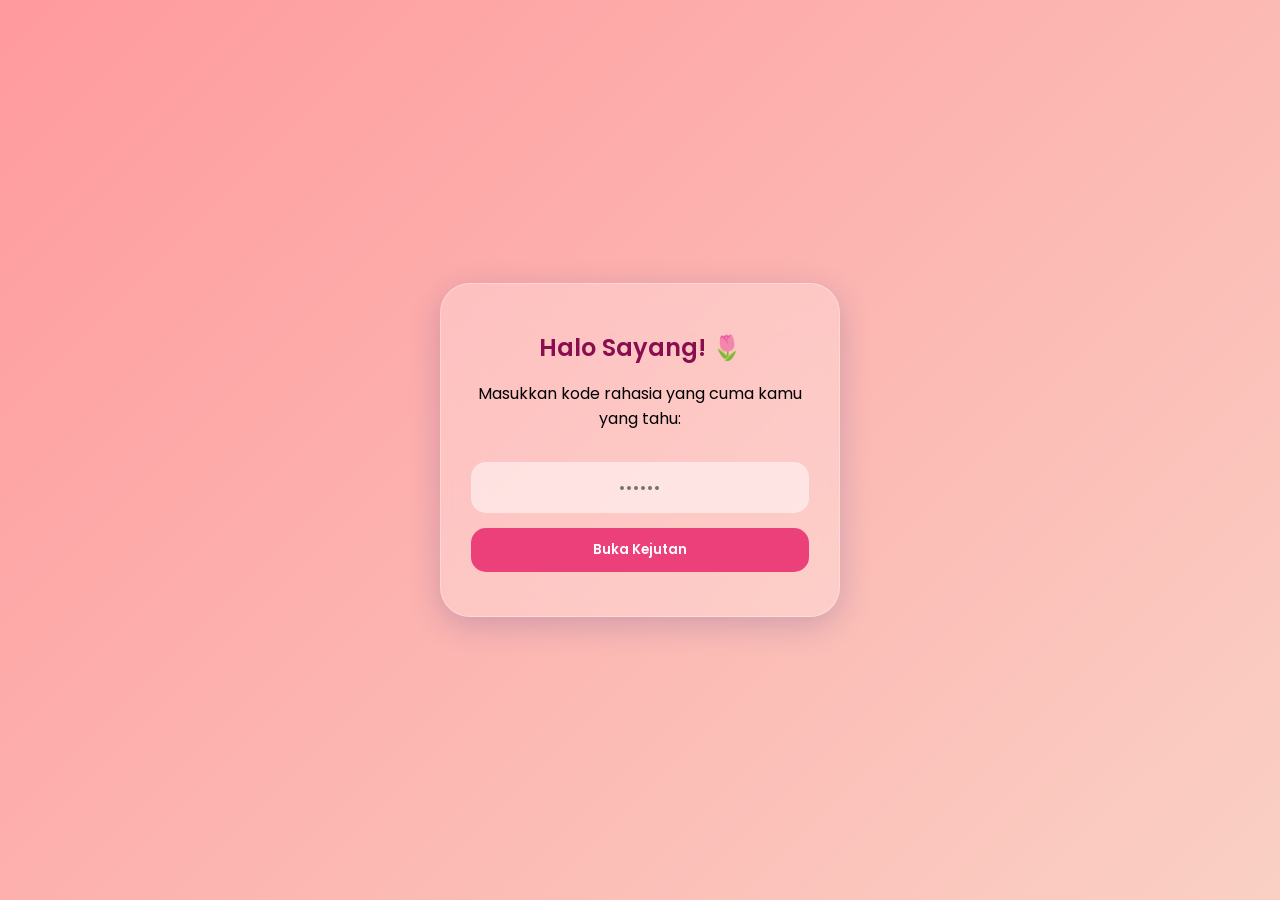
==== index.html @ 0488b061 "Update index.html" ====
<!DOCTYPE html>
<html lang="id">
<head>
    <meta charset="UTF-8">
    <meta name="viewport" content="width=device-width, initial-scale=1.0">
    <title>Login - Surprise for You</title>
    <link href="https://fonts.googleapis.com/css2?family=Poppins:wght@300;400;600&display=swap" rel="stylesheet">
    <link rel="stylesheet" href="style.css">
</head>
<body>
    <div class="container">
        <!-- Kotak Login -->
        <div id="login-box" class="card">
            <h1>Halo Sayang! 🌷</h1>
            <p>Masukkan kode rahasia yang cuma kamu yang tahu:</p>
            <input type="password" id="pin" placeholder="••••••">
            <button type="button" id="btn-login">Buka Kejutan</button>
            <p id="message" class="error-msg"></p>
        </div>

        <!-- Halaman Loading (Awalnya tersembunyi) -->
        <div id="loading-box" class="card" style="display: none;">
            <div class="spinner-flower">🌷</div>
            <p class="loading-text">Sabar ya sayang<span class="dots"></span></p>
        </div>
    </div>

    <script>
        document.getElementById('btn-login').addEventListener('click', function() {
            const pinValue = document.getElementById('pin').value;
            
            // Ganti '123456' dengan PIN Anda
            if (pinValue === '123456') {
                // Sembunyikan kotak login, tampilkan loading
                document.getElementById('login-box').style.display = 'none';
                document.getElementById('loading-box').style.display = 'block';

                // Tunggu 2.5 detik (2500ms) baru pindah ke main.html
                setTimeout(function() {
                    window.location.href = 'main.html';
                }, 2500);
            } else {
                document.getElementById('message').innerText = 'Yah, kodenya salah. Coba lagi sayang!';
            }
        });
    </script>
</body>
</html>
---- style.css ----
* { box-sizing: border-box; font-family: 'Poppins', sans-serif; }

html {
    scroll-behavior: smooth;
}

body {
    background: linear-gradient(135deg, #ff9a9e 0%, #fad0c4 100%);
    margin: 0;
    overflow: hidden;
}

.container {
    width: 100vw;
    height: 100vh;
}

.card {
    background: rgba(255, 255, 255, 0.25);
    backdrop-filter: blur(20px);
    -webkit-backdrop-filter: blur(20px);
    border: 1px solid rgba(255, 255, 255, 0.3);
    padding: 30px;
    border-radius: 30px;
    box-shadow: 0 8px 32px 0 rgba(31, 38, 135, 0.2);
    text-align: center;
    width: 90%;
    max-width: 400px;
    margin: auto;
}

#login-box {
    position: absolute;
    top: 50%;
    left: 50%;
    transform: translate(-50%, -50%);
}

h1 { color: #880e4f; font-weight: 600; font-size: 1.5rem; margin-bottom: 15px; }
h2 { color: #880e4f; font-weight: 600; font-size: 1.3rem; margin-bottom: 10px; }

input {
    width: 100%;
    padding: 12px;
    margin: 15px 0;
    border: none;
    border-radius: 15px;
    text-align: center;
    font-size: 18px;
    background: rgba(255, 255, 255, 0.5);
    outline: none;
}

button {
    width: 100%;
    padding: 12px;
    background: #ec407a;
    color: white;
    border: none;
    border-radius: 15px;
    font-weight: 600;
    cursor: pointer;
    transition: 0.3s;
}

button:hover { background: #d81b60; }

.error-msg { color: #b71c1c; font-size: 14px; margin-top: 10px; }

/* Pengaturan Scroll Snapping untuk Slide */
#main-content {
    height: 100vh;
    overflow-y: scroll;
    scroll-snap-type: y mandatory;
    width: 100%;
}

.slide {
    height: 100vh;
    width: 100vw;
    display: flex;
    flex-direction: column;
    justify-content: center;
    align-items: center;
    scroll-snap-align: start;
    padding: 20px;
}

/* Kotak Kado Interaktif */
.gift-box {
    font-size: 80px;
    cursor: pointer;
    margin-top: 20px;
    transition: transform 0.3s ease;
    animation: bounce 2s infinite;
}

.gift-box:hover {
    transform: scale(1.2);
}

@keyframes bounce {
    0%, 100% { transform: translateY(0); }
    50% { transform: translateY(-10px); }
}

.support-text p {
    color: #4a1525;
    font-size: 0.95rem;
    line-height: 1.6;
    margin-bottom: 15px;
}
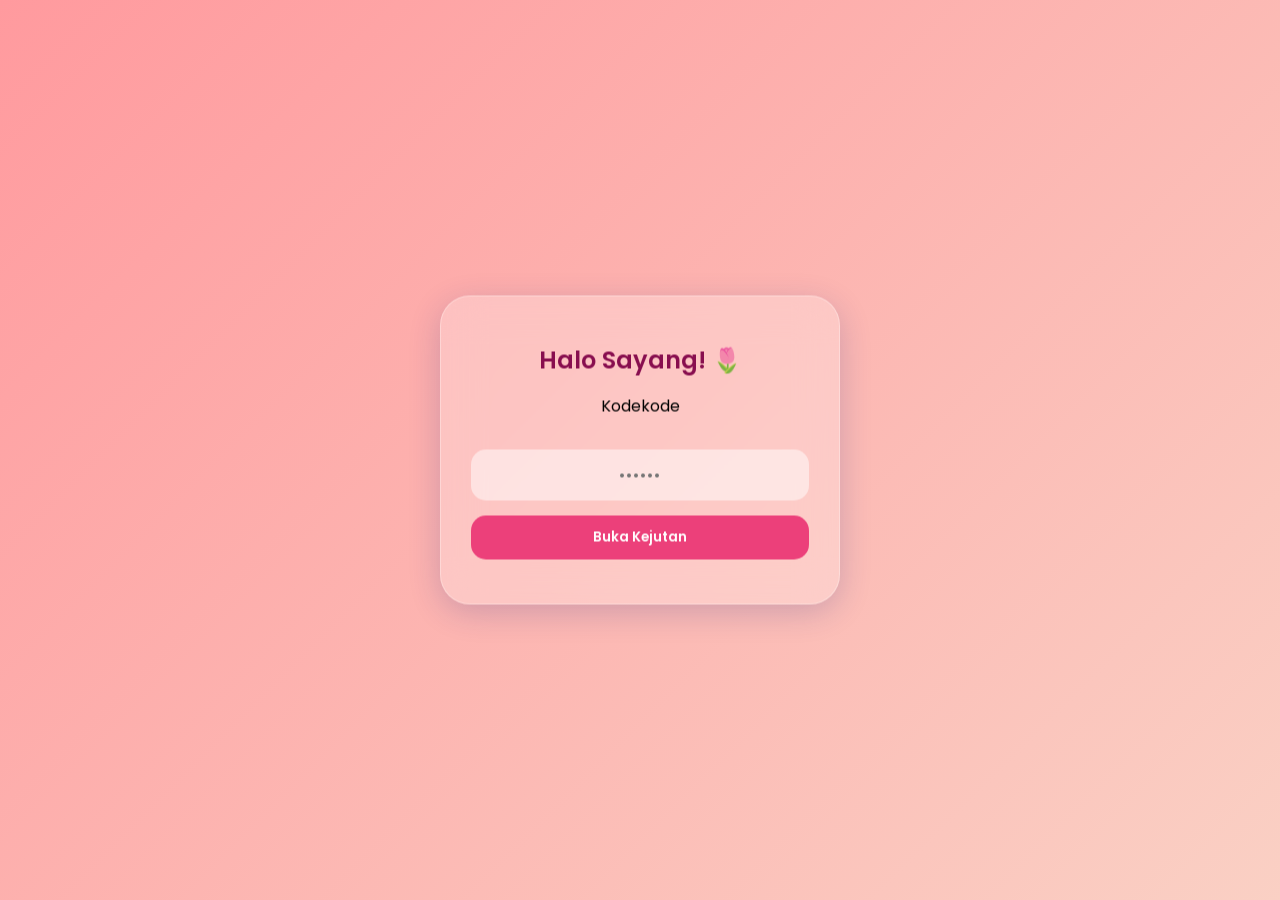
==== commit e9fc290a: "Update index.html" ====
--- a/index.html
+++ b/index.html
@@ -12,7 +12,7 @@
         <!-- Kotak Login -->
         <div id="login-box" class="card">
             <h1>Halo Sayang! 🌷</h1>
-            <p>Masukkan kode rahasia yang cuma kamu yang tahu:</p>
+            <p>Kodekode</p>
             <input type="password" id="pin" placeholder="••••••">
             <button type="button" id="btn-login">Buka Kejutan</button>
             <p id="message" class="error-msg"></p>
--- a/style.css
+++ b/style.css
@@ -110,3 +110,36 @@
     line-height: 1.6;
     margin-bottom: 15px;
 }
+
+/* Animasi Bunga Berputar */
+.spinner-flower {
+    font-size: 60px;
+    animation: spin 2s linear infinite;
+    margin-bottom: 15px;
+    display: inline-block;
+}
+
+@keyframes spin {
+    0% { transform: rotate(0deg); }
+    100% { transform: rotate(360deg); }
+}
+
+.loading-text {
+    color: #880e4f;
+    font-weight: 600;
+    font-size: 1.1rem;
+}
+
+/* Animasi Titik-titik (3 dots) bergerak */
+.dots::after {
+    content: '';
+    animation: dots 1.5s steps(4, end) infinite;
+}
+
+@keyframes dots {
+    0% { content: ''; }
+    25% { content: '.'; }
+    50% { content: '..'; }
+    75% { content: '...'; }
+    100% { content: ''; }
+}
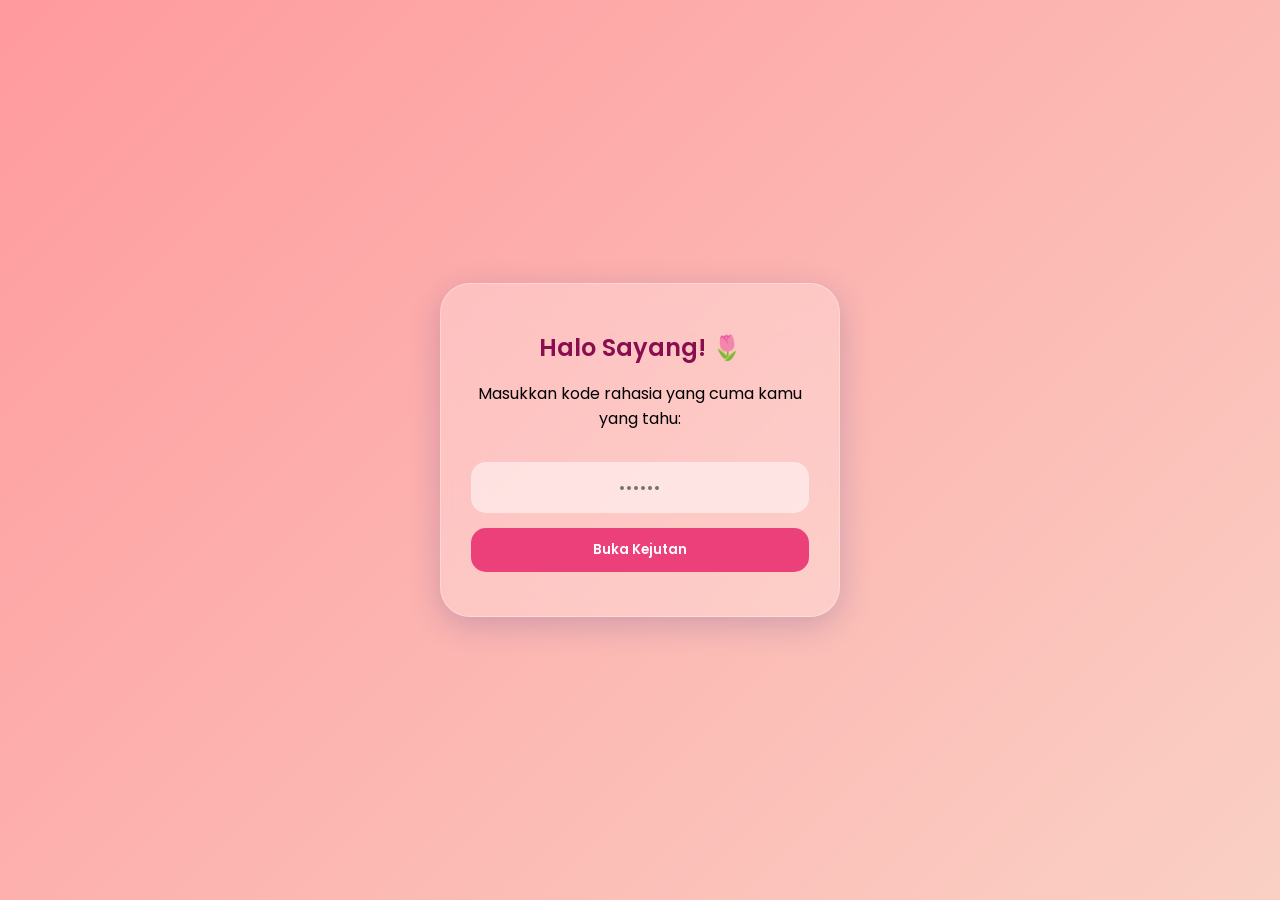
==== commit 8e79ca0b: "Update index.html" ====
--- a/index.html
+++ b/index.html
@@ -3,7 +3,7 @@
 <head>
     <meta charset="UTF-8">
     <meta name="viewport" content="width=device-width, initial-scale=1.0">
-    <title>Login - Surprise for You</title>
+    <title>Surprise for You</title>
     <link href="https://fonts.googleapis.com/css2?family=Poppins:wght@300;400;600&display=swap" rel="stylesheet">
     <link rel="stylesheet" href="style.css">
 </head>
@@ -12,15 +12,15 @@
         <!-- Kotak Login -->
         <div id="login-box" class="card">
             <h1>Halo Sayang! 🌷</h1>
-            <p>Kodekode</p>
+            <p>Masukkan kode rahasia yang cuma kamu yang tahu:</p>
             <input type="password" id="pin" placeholder="••••••">
             <button type="button" id="btn-login">Buka Kejutan</button>
             <p id="message" class="error-msg"></p>
         </div>
 
-        <!-- Halaman Loading (Awalnya tersembunyi) -->
-        <div id="loading-box" class="card" style="display: none;">
-            <div class="spinner-flower">🌷</div>
+        <!-- Halaman Loading -->
+        <div id="loading-box" style="display: none;">
+            <div class="spinner-flower">🌸</div>
             <p class="loading-text">Sabar ya sayang<span class="dots"></span></p>
         </div>
     </div>
@@ -31,11 +31,13 @@
             
             // Ganti '123456' dengan PIN Anda
             if (pinValue === '123456') {
-                // Sembunyikan kotak login, tampilkan loading
+                // Tandai bahwa user sudah login dengan benar di sesi ini
+                sessionStorage.setItem('isLoggedIn', 'true');
+
                 document.getElementById('login-box').style.display = 'none';
-                document.getElementById('loading-box').style.display = 'block';
+                document.getElementById('loading-box').style.display = 'flex';
 
-                // Tunggu 2.5 detik (2500ms) baru pindah ke main.html
+                // Jeda 2.5 detik untuk animasi loading yang estetik
                 setTimeout(function() {
                     window.location.href = 'main.html';
                 }, 2500);
--- a/style.css
+++ b/style.css
@@ -111,12 +111,28 @@
     margin-bottom: 15px;
 }
 
-/* Animasi Bunga Berputar */
+/* Tampilan Halaman Loading Fullscreen Tanpa Kotak */
+#loading-box {
+    position: fixed;
+    top: 0;
+    left: 0;
+    width: 100vw;
+    height: 100vh;
+    background: rgba(40, 10, 20, 0.6); /* Latar belakang gelap transparan */
+    backdrop-filter: blur(12px); /* Efek blur di belakangnya */
+    -webkit-backdrop-filter: blur(12px);
+    display: flex;
+    flex-direction: column;
+    justify-content: center;
+    align-items: center;
+    z-index: 999;
+}
+
+/* Ukuran Bunga Bulat di Tengah & Berputar */
 .spinner-flower {
-    font-size: 60px;
+    font-size: 45px; /* Ukuran pas, tidak terlalu besar */
     animation: spin 2s linear infinite;
-    margin-bottom: 15px;
-    display: inline-block;
+    margin-bottom: 12px;
 }
 
 @keyframes spin {
@@ -124,10 +140,12 @@
     100% { transform: rotate(360deg); }
 }
 
+/* Teks Loading */
 .loading-text {
-    color: #880e4f;
-    font-weight: 600;
-    font-size: 1.1rem;
+    color: #ffffff; /* Warna teks putih agar kontras dan elegan */
+    font-weight: 400;
+    font-size: 1rem;
+    letter-spacing: 1px;
 }
 
 /* Animasi Titik-titik (3 dots) bergerak */
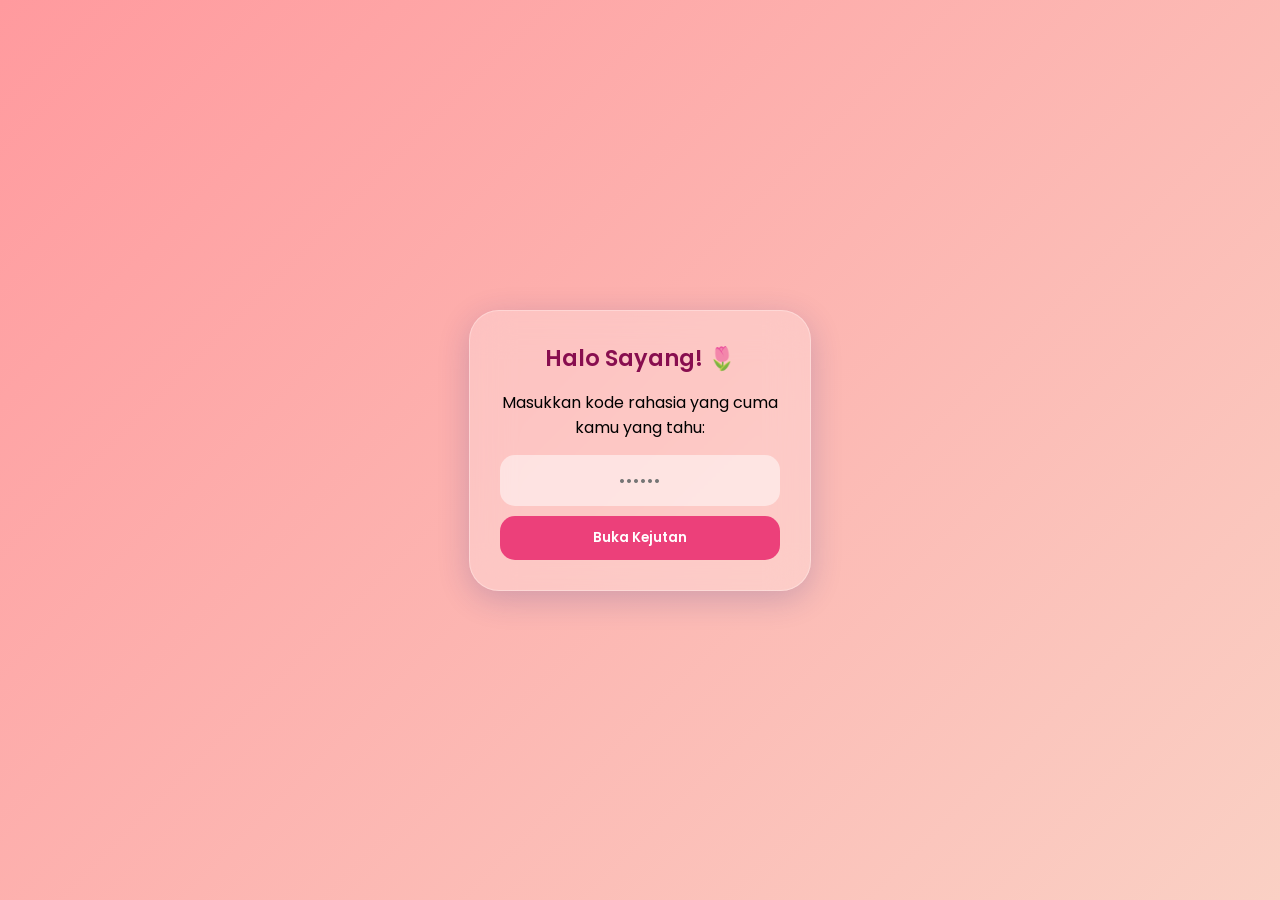
==== commit 5eb109dc: "Update index.html" ====
--- a/index.html
+++ b/index.html
@@ -7,7 +7,7 @@
     <link href="https://fonts.googleapis.com/css2?family=Poppins:wght@300;400;600&display=swap" rel="stylesheet">
     <link rel="stylesheet" href="style.css">
 </head>
-<body>
+<body class="login-body">
     <div class="container">
         <!-- Kotak Login -->
         <div id="login-box" class="card">
@@ -26,18 +26,19 @@
     </div>
 
     <script>
+        // Hapus sesi saat halaman login dimuat/di-refresh agar kembali ke awal
+        sessionStorage.removeItem('isLoggedIn');
+
         document.getElementById('btn-login').addEventListener('click', function() {
             const pinValue = document.getElementById('pin').value;
             
             // Ganti '123456' dengan PIN Anda
             if (pinValue === '123456') {
-                // Tandai bahwa user sudah login dengan benar di sesi ini
                 sessionStorage.setItem('isLoggedIn', 'true');
 
                 document.getElementById('login-box').style.display = 'none';
                 document.getElementById('loading-box').style.display = 'flex';
 
-                // Jeda 2.5 detik untuk animasi loading yang estetik
                 setTimeout(function() {
                     window.location.href = 'main.html';
                 }, 2500);
--- a/style.css
+++ b/style.css
@@ -1,163 +1,141 @@
-* { box-sizing: border-box; font-family: 'Poppins', sans-serif; }
+/* --- GLOBAL STYLES --- */
+* { box-sizing: border-box; font-family: 'Poppins', sans-serif; margin: 0; padding: 0; }
 
-html {
+/* --- LOGIN PAGE STYLES --- */
+/* Kita gunakan class .login-body agar tidak bentrok dengan main.html */
+/* --- CSS Khusus Halaman Login --- */
+.login-body {
+    background: linear-gradient(135deg, #ff9a9e 0%, #fad0c4 100%);
+    height: 100vh;
+    display: flex;
+    justify-content: center;
+    align-items: center;
+    margin: 0;
+}
+
+.login-body .container {
+    display: flex;
+    justify-content: center;
+    align-items: center;
+    height: 100vh;
+}
+
+/* --- CSS Khusus Halaman Main --- */
+.main-body {
+    background-color: #0b050d;
+    color: #ffffff;
+    height: 100vh;
+    overflow-x: hidden;
+}
+
+.main-body .scroll-container {
+    width: 100vw;
+    height: 100vh;
+    overflow-y: auto;
     scroll-behavior: smooth;
 }
-
-body {
+.login-body {
     background: linear-gradient(135deg, #ff9a9e 0%, #fad0c4 100%);
-    margin: 0;
+    height: 100vh;
+    display: flex;
+    justify-content: center;
+    align-items: center;
     overflow: hidden;
-}
-
-.container {
-    width: 100vw;
-    height: 100vh;
 }
 
 .card {
     background: rgba(255, 255, 255, 0.25);
     backdrop-filter: blur(20px);
-    -webkit-backdrop-filter: blur(20px);
     border: 1px solid rgba(255, 255, 255, 0.3);
     padding: 30px;
     border-radius: 30px;
     box-shadow: 0 8px 32px 0 rgba(31, 38, 135, 0.2);
     text-align: center;
     width: 90%;
-    max-width: 400px;
-    margin: auto;
+    max-width: 380px;
 }
 
-#login-box {
-    position: absolute;
-    top: 50%;
-    left: 50%;
-    transform: translate(-50%, -50%);
-}
-
-h1 { color: #880e4f; font-weight: 600; font-size: 1.5rem; margin-bottom: 15px; }
-h2 { color: #880e4f; font-weight: 600; font-size: 1.3rem; margin-bottom: 10px; }
+h1 { color: #880e4f; font-weight: 600; font-size: 1.4rem; margin-bottom: 15px; }
 
 input {
-    width: 100%;
-    padding: 12px;
-    margin: 15px 0;
-    border: none;
-    border-radius: 15px;
-    text-align: center;
-    font-size: 18px;
-    background: rgba(255, 255, 255, 0.5);
-    outline: none;
+    width: 100%; padding: 12px; margin: 15px 0 10px 0; border: none;
+    border-radius: 15px; text-align: center; font-size: 18px;
+    background: rgba(255, 255, 255, 0.5); outline: none;
 }
 
 button {
-    width: 100%;
-    padding: 12px;
-    background: #ec407a;
-    color: white;
-    border: none;
-    border-radius: 15px;
-    font-weight: 600;
-    cursor: pointer;
-    transition: 0.3s;
+    width: 100%; padding: 12px; background: #ec407a; color: white;
+    border: none; border-radius: 15px; font-weight: 600; cursor: pointer;
 }
 
-button:hover { background: #d81b60; }
-
-.error-msg { color: #b71c1c; font-size: 14px; margin-top: 10px; }
-
-/* Pengaturan Scroll Snapping untuk Slide */
-#main-content {
-    height: 100vh;
-    overflow-y: scroll;
-    scroll-snap-type: y mandatory;
-    width: 100%;
+/* --- MAIN PAGE STYLES (Dark Theme) --- */
+.main-body {
+    background-color: #0b050d;
+    color: #ffffff;
+    overflow-x: hidden;
 }
 
-.slide {
-    height: 100vh;
+.scroll-container {
+    width: 100vw;
+    scroll-behavior: smooth; /* Mulus tanpa kaku */
+}
+
+.section {
+    min-height: 100vh;
     width: 100vw;
     display: flex;
     flex-direction: column;
     justify-content: center;
     align-items: center;
-    scroll-snap-align: start;
     padding: 20px;
+    position: relative;
 }
 
-/* Kotak Kado Interaktif */
-.gift-box {
-    font-size: 80px;
-    cursor: pointer;
-    margin-top: 20px;
-    transition: transform 0.3s ease;
-    animation: bounce 2s infinite;
+/* Glassmorphism hanya untuk bagian tertentu */
+.card-glass {
+    background: rgba(255, 255, 255, 0.05);
+    backdrop-filter: blur(15px);
+    border: 1px solid rgba(255, 255, 255, 0.1);
+    padding: 30px;
+    border-radius: 25px;
+    text-align: center;
+    width: 90%;
+    max-width: 360px;
 }
 
-.gift-box:hover {
-    transform: scale(1.2);
+/* Animasi & Efek */
+.gift-box { font-size: 75px; cursor: pointer; animation: floatGift 2s ease-in-out infinite; }
+@keyframes floatGift { 0%, 100% { transform: translateY(0); } 50% { transform: translateY(-10px); } }
+
+/* LOADING SCREEN (Sama untuk keduanya) */
+#loading-box {
+    position: fixed; top: 0; left: 0; width: 100vw; height: 100vh;
+    background: rgba(40, 10, 20, 0.8); backdrop-filter: blur(12px);
+    display: flex; flex-direction: column; justify-content: center; align-items: center; z-index: 9999;
 }
 
-@keyframes bounce {
-    0%, 100% { transform: translateY(0); }
-    50% { transform: translateY(-10px); }
+.spinner-flower { font-size: 45px; animation: spin 2s linear infinite; }
+@keyframes spin { 100% { transform: rotate(360deg); } }
+
+/* Falling Petals */
+.falling-petals { position: fixed; top: 0; left: 0; width: 100vw; height: 100vh; pointer-events: none; z-index: 1; overflow: hidden; }
+.falling-petals span { position: absolute; top: -10%; animation: fall linear infinite; }
+@keyframes fall { 100% { transform: translateY(105vh) rotate(360deg); } }
+
+/* Pastikan kontainer ledakan menempati posisi kado secara absolut */
+#explosion-container {
+    position: absolute;
+    top: 50%;
+    left: 50%;
+    width: 0;
+    height: 0;
+    z-index: 10; /* Agar di atas segalanya */
 }
 
-.support-text p {
-    color: #4a1525;
-    font-size: 0.95rem;
-    line-height: 1.6;
-    margin-bottom: 15px;
+.exploding-emoji {
+    position: fixed; /* Fixed agar bisa terbang menutupi seluruh layar */
+    font-size: 25px;
+    animation: explode 1s cubic-bezier(0.1, 0.8, 0.3, 1) forwards;
+    pointer-events: none;
 }
 
-/* Tampilan Halaman Loading Fullscreen Tanpa Kotak */
-#loading-box {
-    position: fixed;
-    top: 0;
-    left: 0;
-    width: 100vw;
-    height: 100vh;
-    background: rgba(40, 10, 20, 0.6); /* Latar belakang gelap transparan */
-    backdrop-filter: blur(12px); /* Efek blur di belakangnya */
-    -webkit-backdrop-filter: blur(12px);
-    display: flex;
-    flex-direction: column;
-    justify-content: center;
-    align-items: center;
-    z-index: 999;
-}
-
-/* Ukuran Bunga Bulat di Tengah & Berputar */
-.spinner-flower {
-    font-size: 45px; /* Ukuran pas, tidak terlalu besar */
-    animation: spin 2s linear infinite;
-    margin-bottom: 12px;
-}
-
-@keyframes spin {
-    0% { transform: rotate(0deg); }
-    100% { transform: rotate(360deg); }
-}
-
-/* Teks Loading */
-.loading-text {
-    color: #ffffff; /* Warna teks putih agar kontras dan elegan */
-    font-weight: 400;
-    font-size: 1rem;
-    letter-spacing: 1px;
-}
-
-/* Animasi Titik-titik (3 dots) bergerak */
-.dots::after {
-    content: '';
-    animation: dots 1.5s steps(4, end) infinite;
-}
-
-@keyframes dots {
-    0% { content: ''; }
-    25% { content: '.'; }
-    50% { content: '..'; }
-    75% { content: '...'; }
-    100% { content: ''; }
-}
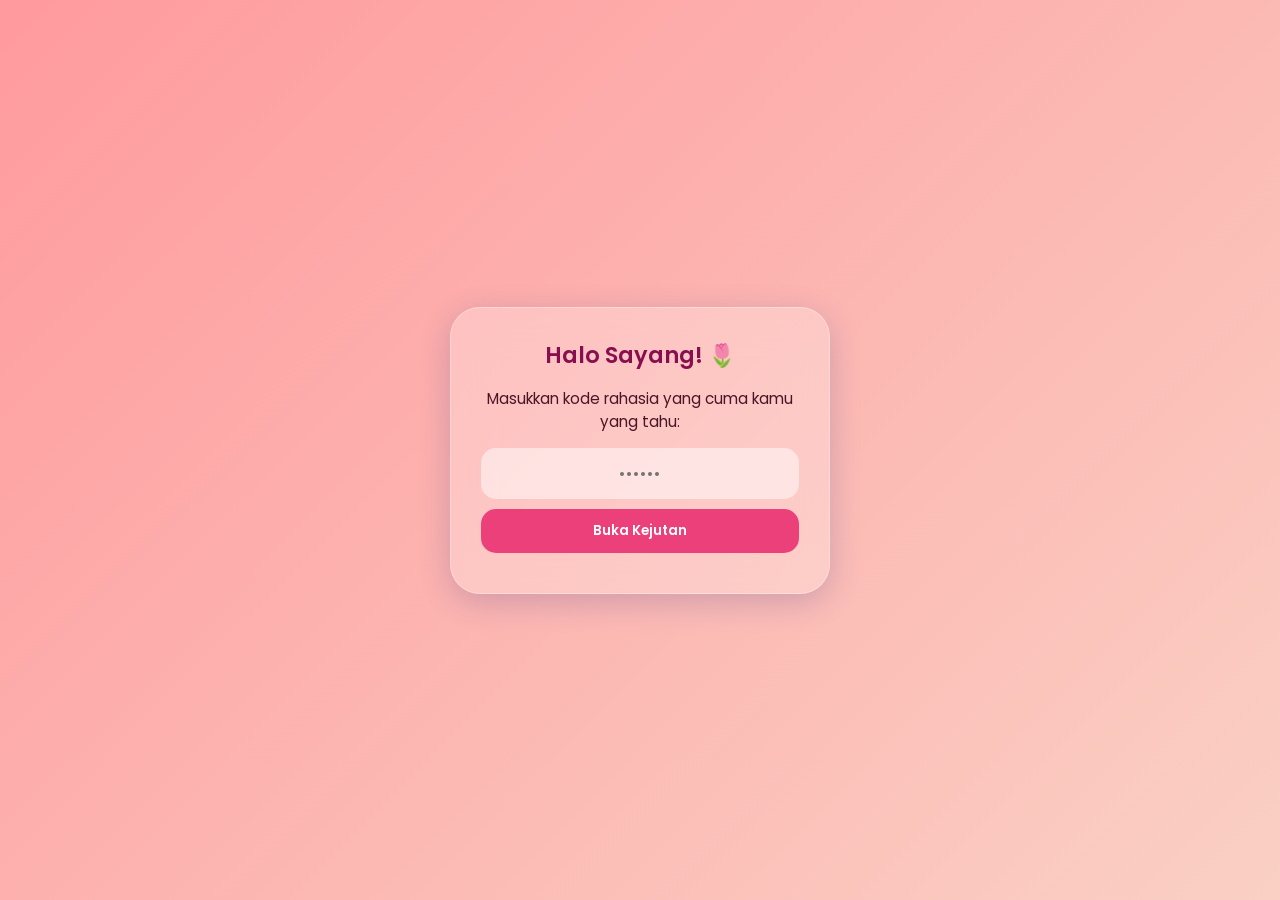
==== commit c09cb824: "Update index.html" ====
--- a/index.html
+++ b/index.html
@@ -2,7 +2,7 @@
 <html lang="id">
 <head>
     <meta charset="UTF-8">
-    <meta name="viewport" content="width=device-width, initial-scale=1.0">
+<meta name="viewport" content="width=device-width, initial-scale=1.0, maximum-scale=1.0, user-scalable=no">
     <title>Surprise for You</title>
     <link href="https://fonts.googleapis.com/css2?family=Poppins:wght@300;400;600&display=swap" rel="stylesheet">
     <link rel="stylesheet" href="style.css">
--- a/style.css
+++ b/style.css
@@ -1,51 +1,29 @@
-/* --- GLOBAL STYLES --- */
+/* --- 1. RESET & GLOBAL --- */
 * { box-sizing: border-box; font-family: 'Poppins', sans-serif; margin: 0; padding: 0; }
 
-/* --- LOGIN PAGE STYLES --- */
-/* Kita gunakan class .login-body agar tidak bentrok dengan main.html */
-/* --- CSS Khusus Halaman Login --- */
+/* --- 2. HALAMAN LOGIN (Pink Gradient & Center) --- */
 .login-body {
     background: linear-gradient(135deg, #ff9a9e 0%, #fad0c4 100%);
     height: 100vh;
+    width: 100vw;
     display: flex;
     justify-content: center;
     align-items: center;
-    margin: 0;
+    overflow: hidden;
 }
 
 .login-body .container {
     display: flex;
     justify-content: center;
     align-items: center;
-    height: 100vh;
-}
-
-/* --- CSS Khusus Halaman Main --- */
-.main-body {
-    background-color: #0b050d;
-    color: #ffffff;
-    height: 100vh;
-    overflow-x: hidden;
-}
-
-.main-body .scroll-container {
-    width: 100vw;
-    height: 100vh;
-    overflow-y: auto;
-    scroll-behavior: smooth;
-}
-.login-body {
-    background: linear-gradient(135deg, #ff9a9e 0%, #fad0c4 100%);
-    height: 100vh;
-    display: flex;
-    justify-content: center;
-    align-items: center;
-    overflow: hidden;
+    width: 100%;
+    height: 100%;
 }
 
 .card {
     background: rgba(255, 255, 255, 0.25);
     backdrop-filter: blur(20px);
+    -webkit-backdrop-filter: blur(20px);
     border: 1px solid rgba(255, 255, 255, 0.3);
     padding: 30px;
     border-radius: 30px;
@@ -56,6 +34,7 @@
 }
 
 h1 { color: #880e4f; font-weight: 600; font-size: 1.4rem; margin-bottom: 15px; }
+.login-body p { color: #4a1525; font-size: 0.95rem; }
 
 input {
     width: 100%; padding: 12px; margin: 15px 0 10px 0; border: none;
@@ -65,10 +44,12 @@
 
 button {
     width: 100%; padding: 12px; background: #ec407a; color: white;
-    border: none; border-radius: 15px; font-weight: 600; cursor: pointer;
+    border: none; border-radius: 15px; font-weight: 600; cursor: pointer; transition: 0.3s;
 }
+button:hover { background: #d81b60; }
+.error-msg { color: #b71c1c; font-size: 13px; margin-top: 10px; }
 
-/* --- MAIN PAGE STYLES (Dark Theme) --- */
+/* --- 3. HALAMAN UTAMA (Main Theme & Dark) --- */
 .main-body {
     background-color: #0b050d;
     color: #ffffff;
@@ -77,7 +58,7 @@
 
 .scroll-container {
     width: 100vw;
-    scroll-behavior: smooth; /* Mulus tanpa kaku */
+    scroll-behavior: smooth;
 }
 
 .section {
@@ -89,53 +70,96 @@
     align-items: center;
     padding: 20px;
     position: relative;
+    text-align: center;
 }
 
-/* Glassmorphism hanya untuk bagian tertentu */
 .card-glass {
     background: rgba(255, 255, 255, 0.05);
     backdrop-filter: blur(15px);
+    -webkit-backdrop-filter: blur(15px);
     border: 1px solid rgba(255, 255, 255, 0.1);
     padding: 30px;
     border-radius: 25px;
+    box-shadow: 0 10px 30px rgba(0, 0, 0, 0.5);
     text-align: center;
     width: 90%;
     max-width: 360px;
+    position: relative;
+    z-index: 2;
 }
 
-/* Animasi & Efek */
-.gift-box { font-size: 75px; cursor: pointer; animation: floatGift 2s ease-in-out infinite; }
-@keyframes floatGift { 0%, 100% { transform: translateY(0); } 50% { transform: translateY(-10px); } }
+.text-only-container { width: 90%; max-width: 360px; z-index: 2; }
 
-/* LOADING SCREEN (Sama untuk keduanya) */
-#loading-box {
+/* --- 4. ANIMASI & EFEK --- */
+
+/* Fade-in saat Scroll */
+.fade-section { opacity: 0; transform: translateY(30px); transition: opacity 1.5s ease, transform 1.5s ease; }
+.fade-section.show { opacity: 1; transform: translateY(0); }
+
+/* Scroll Hint */
+.scroll-hint {
+    font-size: 0.75rem; opacity: 0.5; margin-top: 20px; letter-spacing: 1px;
+    display: block; width: 100%; text-align: center; animation: bounceHint 2s infinite; z-index: 2;
+}
+@keyframes bounceHint { 0%, 100% { transform: translateY(0); } 50% { transform: translateY(5px); } }
+
+/* Gift Animation */
+.gift-box {
+    font-size: 75px; cursor: pointer; margin-top: 15px; display: inline-block;
+    animation: floatGift 2s ease-in-out infinite;
+}
+@keyframes floatGift { 0%, 100% { transform: translateY(0) scale(1); } 50% { transform: translateY(-8px) scale(1.05); } }
+
+/* Explosion Effect */
+#explosion-container {
     position: fixed; top: 0; left: 0; width: 100vw; height: 100vh;
-    background: rgba(40, 10, 20, 0.8); backdrop-filter: blur(12px);
-    display: flex; flex-direction: column; justify-content: center; align-items: center; z-index: 9999;
+    pointer-events: none; z-index: 999;
+}
+.exploding-emoji {
+    position: fixed; font-size: 24px; animation: explode 1s cubic-bezier(0.1, 0.8, 0.3, 1) forwards;
+}
+@keyframes explode {
+    0% { transform: translate(0, 0) scale(0.3) rotate(0deg); opacity: 1; }
+    100% { transform: translate(var(--x), var(--y)) scale(1.4) rotate(var(--rot)); opacity: 0; }
 }
 
-.spinner-flower { font-size: 45px; animation: spin 2s linear infinite; }
+/* Loading Screen (Diperbarui agar teks jelas dan warna putih) */
+#loading-box {
+    position: fixed; 
+    top: 0; 
+    left: 0; 
+    width: 100vw; 
+    height: 100vh;
+    background: rgba(40, 10, 20, 0.85); 
+    backdrop-filter: blur(12px);
+    -webkit-backdrop-filter: blur(12px);
+    display: flex; 
+    flex-direction: column; 
+    justify-content: center; 
+    align-items: center; 
+    z-index: 9999;
+}
+.spinner-flower { 
+    font-size: 45px; 
+    animation: spin 2s linear infinite; 
+    margin-bottom: 12px; 
+}
 @keyframes spin { 100% { transform: rotate(360deg); } }
-
-/* Falling Petals */
-.falling-petals { position: fixed; top: 0; left: 0; width: 100vw; height: 100vh; pointer-events: none; z-index: 1; overflow: hidden; }
-.falling-petals span { position: absolute; top: -10%; animation: fall linear infinite; }
-@keyframes fall { 100% { transform: translateY(105vh) rotate(360deg); } }
-
-/* Pastikan kontainer ledakan menempati posisi kado secara absolut */
-#explosion-container {
-    position: absolute;
-    top: 50%;
-    left: 50%;
-    width: 0;
-    height: 0;
-    z-index: 10; /* Agar di atas segalanya */
+.loading-text { 
+    color: #ffffff !important; 
+    font-weight: 400; 
+    font-size: 1rem; 
+    letter-spacing: 1px; 
 }
 
-.exploding-emoji {
-    position: fixed; /* Fixed agar bisa terbang menutupi seluruh layar */
-    font-size: 25px;
-    animation: explode 1s cubic-bezier(0.1, 0.8, 0.3, 1) forwards;
-    pointer-events: none;
+/* Falling Petals Background */
+.falling-petals {
+    position: fixed; top: 0; left: 0; width: 100vw; height: 100vh;
+    pointer-events: none; z-index: 1; overflow: hidden;
 }
-
+.falling-petals span { position: absolute; top: -10%; font-size: 18px; opacity: 0.7; animation: fall linear infinite; }
+.falling-petals span:nth-child(1) { left: 10%; animation-duration: 7s; }
+.falling-petals span:nth-child(2) { left: 30%; animation-duration: 9s; animation-delay: 2s; }
+.falling-petals span:nth-child(3) { left: 50%; animation-duration: 6s; animation-delay: 1s; }
+.falling-petals span:nth-child(4) { left: 70%; animation-duration: 8s; animation-delay: 3s; }
+@keyframes fall { 0% { transform: translateY(-5vh) rotate(0deg); } 100% { transform: translateY(105vh) rotate(360deg); } }
